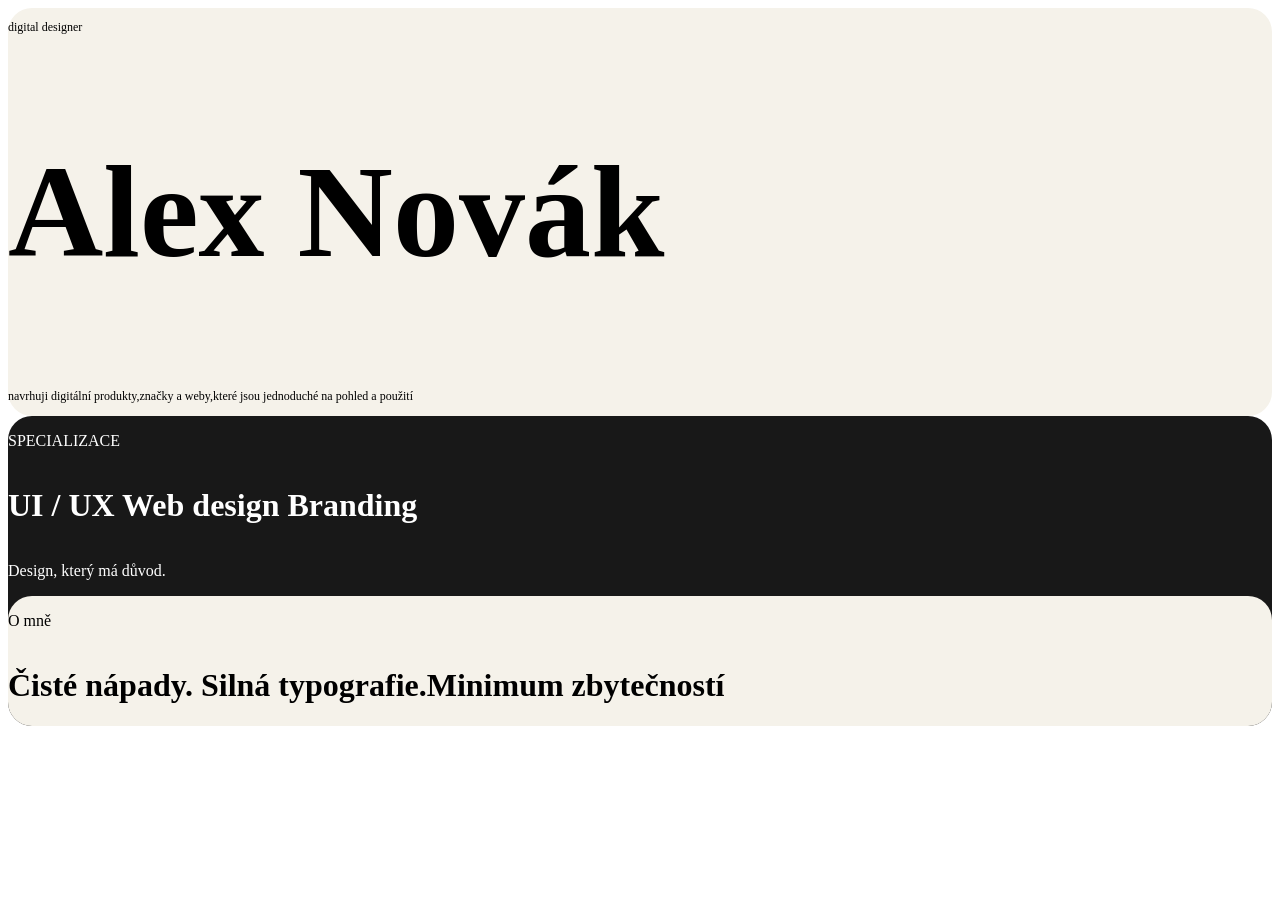
==== index.html @ c76a9427 "fix gitu" ====
<!DOCTYPE html>
<html lang="en">
<head>
    <meta charset="UTF-8">
    <meta name="viewport" content="width=device-width, initial-scale=1.0">
    <title>Document</title>
    <link rel="stylesheet" href="style.css">
</head>
<body>
<div class="box1">
<p>digital designer</p>
<h1>Alex Novák</h1>
<p class="description">navrhuji digitální produkty,značky a weby,které jsou jednoduché na pohled a použití</p> 
</div>
<div class="box2">
    <p>SPECIALIZACE</p>
    <h1>UI / UX Web design Branding</h1>
    <p>Design, který má důvod.</p>
    <div class="box3">
      <p>O mně</p> 
      <h1>Čisté nápady. Silná typografie.Minimum zbytečností
      </h1>
    </div>
</div>
</body>
</html>
---- style.css ----
.box1{
    background-color:#F5F2EA;
color:black;
border-radius: 24px;
display: flex ;
flex-direction: column;
justify-content:space-between;
}
.box1 h1{
    font-size: 132px;
}
.box1 p { 
    font-size: 12px; 
}
.description { 
    font-size: 16px; 
}

.box2 {
    background-color:#181818 ;
    color:white;
    border-radius: 24px;
    display: flex;
    flex-direction: column;
    justify-content: space-between;
}
.box3 {
    background-color:#F5F2EA;
    color: black;
    border-radius: 24px;
    display:flex;
    flex-direction: column;
    justify-content: space-between;

    


}
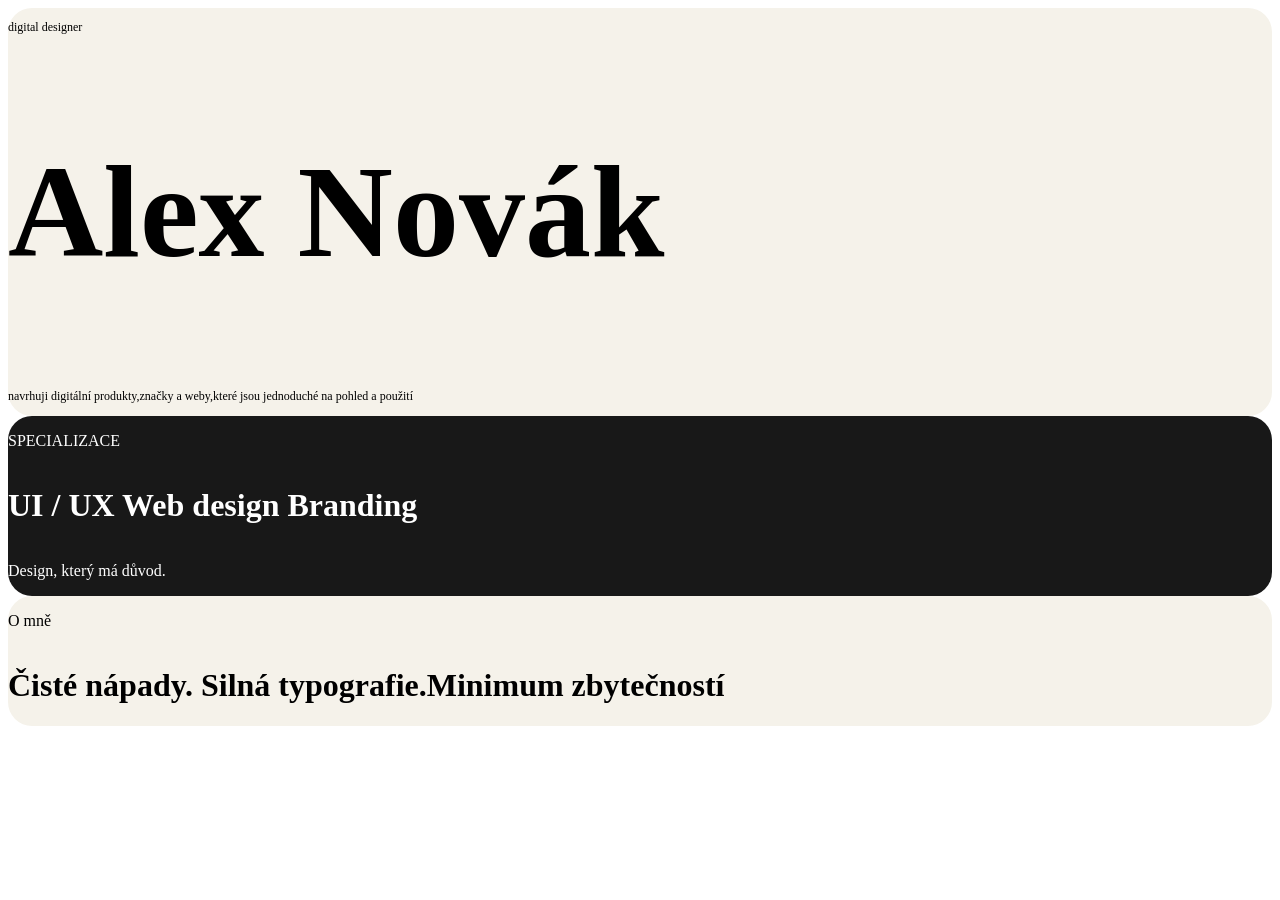
==== commit 53313359: "projekt" ====
--- a/index.html
+++ b/index.html
@@ -16,11 +16,11 @@
     <p>SPECIALIZACE</p>
     <h1>UI / UX Web design Branding</h1>
     <p>Design, který má důvod.</p>
+</div>
     <div class="box3">
       <p>O mně</p> 
       <h1>Čisté nápady. Silná typografie.Minimum zbytečností
       </h1>
     </div>
-</div>
 </body>
 </html>
